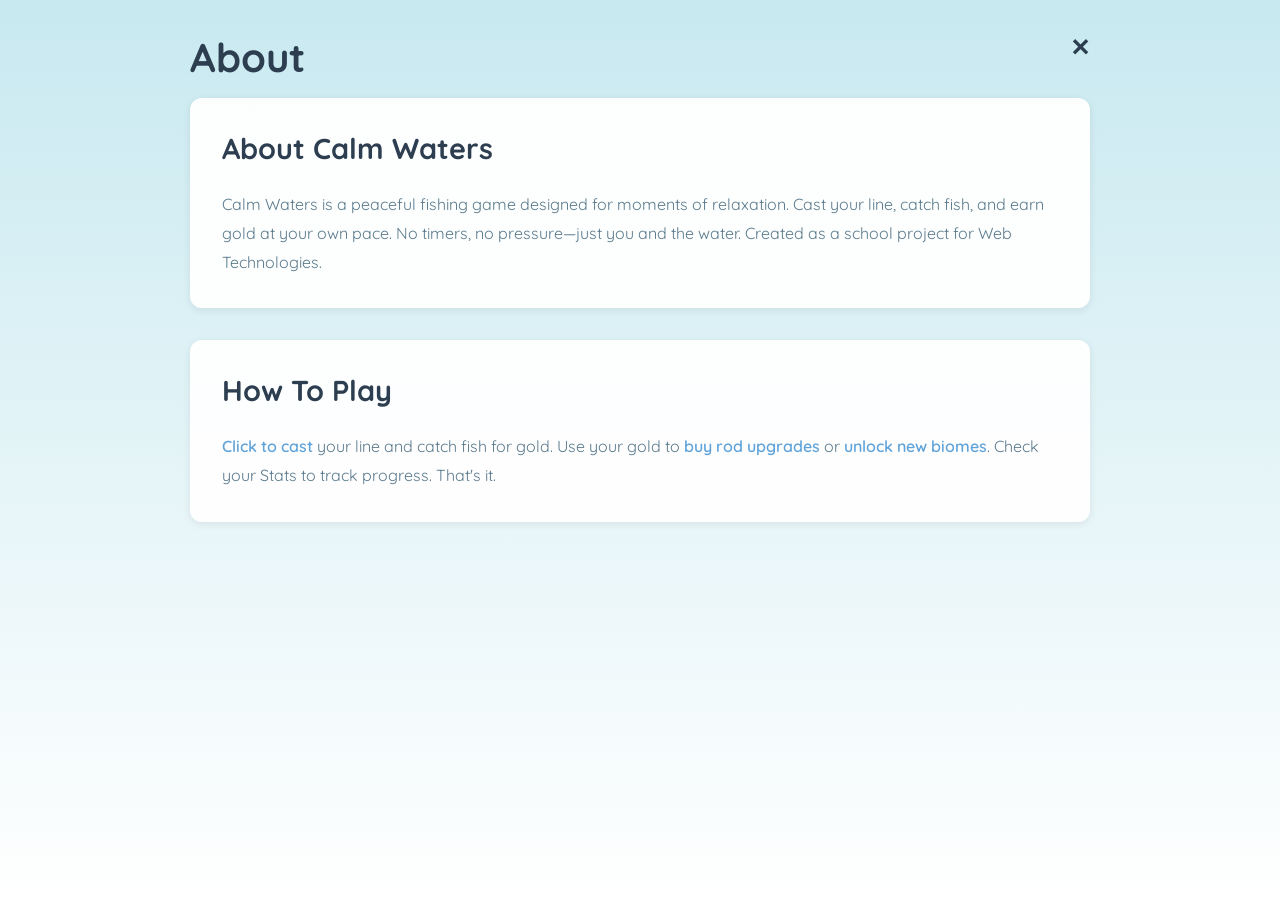
==== about.html @ 82038586 "Add Website Structure Files" ====
<!DOCTYPE html>
<html lang="en">
<head>
    <meta charset="UTF-8">
    <meta name="viewport" content="width=device-width, initial-scale=1.0">
    <title>Calm Waters - About</title>
    <link rel="stylesheet" href="css/style.css">
</head>
<body class="about-page">
    <div class="about-container">
        <!-- Header -->
        <div class="header">
            <h1 class="title">About</h1>
            <a href="game.html" class="back-btn">✕</a>
        </div>

        <!-- About Section -->
        <div class="content-section">
            <h2 class="section-title">About Calm Waters</h2>
            <div class="section-text">
                <p>
                    Calm Waters is a peaceful fishing game designed for moments of relaxation. Cast your line, catch fish, and earn gold at your own pace. No timers, no pressure—just you and the water. Created as a school project for Web Technologies.
                </p>
            </div>
        </div>

        <!-- How To Play Section -->
        <div class="content-section">
            <h2 class="section-title">How To Play</h2>
            <div class="section-text">
                <p>
                    <span class="highlight">Click to cast</span> your line and catch fish for gold. Use your gold to <span class="highlight">buy rod upgrades</span> or <span class="highlight">unlock new biomes</span>. Check your Stats to track progress. That's it.
                </p>
            </div>
        </div>
    </div>

    <script src="js/script.js"></script>
</body>
</html>
---- css/style.css ----
/* CALM WATERS - Global Styles */

@import url('https://fonts.googleapis.com/css2?family=Quicksand:wght@400;600;700&display=swap');

/* CSS RESET & VARIABLES */

* {
    margin: 0;
    padding: 0;
    box-sizing: border-box;
}

:root {
    --sky: #C8E9F0;
    --water: #0BA3D9;
    --pier: #8B6F47;
    --button-blue: #5FA3D9;
    --text: #2C3E50;
    --light-text: #5A7A8C;
    --success: #7BDCB5;
}

/* GLOBAL STYLES */

body {
    font-family: 'Quicksand', sans-serif;
    color: var(--text);
}

/* GAME PAGE STYLES */

body.game-page {
    background: linear-gradient(180deg, #C8E9F0 0%, #FFFFFF 100%);
    overflow: hidden;
    height: 100vh;
}

/* Left Panel - Floating Text */
.left-panel {
    position: absolute;
    left: 2rem;
    top: 0.5rem;
    z-index: 50;
    font-size: 1.1rem;
    font-weight: 600;
    color: var(--text);
}

.status-item {
    margin-bottom: 0.8rem;
    display: flex;
    align-items: center;
    gap: 0.5rem;
}

.status-item:last-child {
    margin-bottom: 0;
}

.status-label {
    display: none;
}

.status-value {
    color: var(--text);
    font-weight: 700;
    font-size: 1.1rem;
}

.coins {
    color: #FFB703;
}

/* Right Panel */
.right-panel {
    position: absolute;
    right: 1.5rem;
    top: 1.2rem;
    display: flex;
    flex-direction: row;
    gap: 0.6rem;
    z-index: 50;
    align-items: center;
}

.nav-card {
    background: rgba(255, 255, 255, 0.95);
    padding: 0.3rem 0.6rem;
    border-radius: 8px;
    box-shadow: 0 2px 8px rgba(0, 0, 0, 0.08);
    cursor: pointer;
    transition: all 0.3s;
    font-weight: 600;
    color: var(--text);
    text-decoration: none;
    display: block;
    text-align: center;
    font-size: 0.85rem;
}

.nav-card:hover {
    box-shadow: 0 4px 12px rgba(0, 0, 0, 0.12);
}

.settings-btn {
    width: auto;
    height: auto;
    background: none;
    border: none;
    border-radius: 50%;
    font-size: 1.3rem;
    cursor: pointer;
    display: flex;
    align-items: center;
    justify-content: center;
    box-shadow: none;
    transition: all 0.3s;
    padding: 0;
}

.settings-btn:hover {
    transform: rotate(20deg);
    box-shadow: none;
}

/* Game Area */
.game-area {
    position: relative;
    height: 100vh;
    width: 100%;
    background: linear-gradient(180deg, #C8E9F0 0%, #FFFFFF 100%);
}

/* Settings Popup */
.settings-popup {
    position: absolute;
    right: 1.5rem;
    top: 3.5rem;
    background: rgba(255, 255, 255, 0.95);
    border-radius: 12px;
    padding: 1.5rem;
    box-shadow: 0 8px 25px rgba(0, 0, 0, 0.15);
    z-index: 100;
    min-width: 250px;
    display: none;
    animation: slideDown 0.3s ease-out;
}

.settings-popup.active {
    display: block;
}

@keyframes slideDown {
    from {
        opacity: 0;
        transform: translateY(-10px);
    }
    to {
        opacity: 1;
        transform: translateY(0);
    }
}

.settings-title {
    font-size: 1rem;
    font-weight: 700;
    color: var(--text);
    margin-bottom: 1.5rem;
}

.setting-item {
    margin-bottom: 1.5rem;
}

.setting-item:last-child {
    margin-bottom: 0;
}

.setting-label {
    font-size: 0.9rem;
    font-weight: 600;
    color: var(--text);
    margin-bottom: 0.8rem;
    display: block;
}

.volume-slider {
    width: 100%;
    height: 6px;
    border-radius: 3px;
    background: rgba(0, 0, 0, 0.1);
    outline: none;
    -webkit-appearance: none;
    appearance: none;
    cursor: pointer;
}

.volume-slider::-webkit-slider-thumb {
    -webkit-appearance: none;
    appearance: none;
    width: 16px;
    height: 16px;
    border-radius: 50%;
    background: linear-gradient(135deg, var(--button-blue) 0%, #4f93c9 100%);
    cursor: pointer;
}

.volume-slider::-moz-range-thumb {
    width: 16px;
    height: 16px;
    border-radius: 50%;
    background: linear-gradient(135deg, var(--button-blue) 0%, #4f93c9 100%);
    cursor: pointer;
    border: none;
}

.reset-btn {
    width: 100%;
    background: linear-gradient(135deg, #E57373 0%, #EF5350 100%);
    color: white;
    border: none;
    padding: 0.7rem;
    border-radius: 6px;
    cursor: pointer;
    font-weight: 600;
    font-size: 0.9rem;
    transition: all 0.3s;
}

.reset-btn:hover {
    transform: scale(1.05);
    box-shadow: 0 4px 12px rgba(229, 115, 115, 0.3);
}

/* Reset Confirmation */
.modal {
    display: none;
    position: fixed;
    z-index: 200;
    left: 0;
    top: 0;
    width: 100%;
    height: 100%;
    background-color: rgba(0, 0, 0, 0.5);
    animation: fadeIn 0.3s;
}

.modal.active {
    display: flex;
    align-items: center;
    justify-content: center;
}

@keyframes fadeIn {
    from {
        opacity: 0;
    }
    to {
        opacity: 1;
    }
}

.modal-content {
    background: rgba(255, 255, 255, 0.98);
    padding: 2rem;
    border-radius: 12px;
    text-align: center;
    max-width: 350px;
    animation: slideUp 0.3s ease-out;
}

@keyframes slideUp {
    from {
        opacity: 0;
        transform: translateY(20px);
    }
    to {
        opacity: 1;
        transform: translateY(0);
    }
}

.modal-title {
    font-size: 1.3rem;
    font-weight: 700;
    color: var(--text);
    margin-bottom: 1rem;
}

.modal-text {
    font-size: 0.95rem;
    color: var(--light-text);
    margin-bottom: 1.5rem;
    line-height: 1.6;
}

.modal-buttons {
    display: flex;
    gap: 1rem;
}

.modal-btn {
    flex: 1;
    padding: 0.7rem;
    border: none;
    border-radius: 6px;
    cursor: pointer;
    font-weight: 600;
    font-size: 0.9rem;
    transition: all 0.3s;
}

.modal-btn.cancel {
    background: rgba(0, 0, 0, 0.1);
    color: var(--text);
}

.modal-btn.cancel:hover {
    background: rgba(0, 0, 0, 0.15);
}

.modal-btn.confirm {
    background: linear-gradient(135deg, #E57373 0%, #EF5350 100%);
    color: white;
}

.modal-btn.confirm:hover {
    transform: scale(1.05);
    box-shadow: 0 4px 12px rgba(229, 115, 115, 0.3);
}

/* START PAGE STYLES */

body.start-page {
    background: linear-gradient(180deg, var(--sky) 0%, var(--sky) 60%, var(--water) 100%);
    color: var(--text);
    min-height: 100vh;
    display: flex;
    flex-direction: column;
    align-items: center;
    justify-content: center;
    padding: 2rem;
}

.container {
    max-width: 500px;
    width: 100%;
    text-align: center;
    animation: slideInUp 0.6s ease-out;
}

.logo {
    font-size: 3rem;
    margin-bottom: 1.5rem;
}

h1 {
    font-size: 2.5rem;
    font-weight: 700;
    color: var(--text);
    margin-bottom: 1rem;
}

.greeting {
    font-size: 1.1rem;
    color: var(--light-text);
    margin-bottom: 2.5rem;
    line-height: 1.6;
}

.form-group {
    margin-bottom: 2rem;
}

label {
    display: block;
    font-weight: 600;
    color: var(--text);
    margin-bottom: 0.8rem;
    font-size: 1rem;
}

input[type="text"] {
    width: 100%;
    padding: 1rem;
    border: 2px solid rgba(255, 255, 255, 0.5);
    border-radius: 12px;
    font-family: 'Quicksand', sans-serif;
    font-size: 1rem;
    color: var(--text);
    background: rgba(255, 255, 255, 0.8);
    transition: all 0.3s;
}

input[type="text"]:focus {
    outline: none;
    border-color: var(--button-blue);
    box-shadow: 0 0 0 3px rgba(95, 163, 217, 0.2);
    background: rgba(255, 255, 255, 0.95);
}

input[type="text"]::placeholder {
    color: var(--light-text);
}

.start-btn,
.button-submit {
    width: 100%;
    padding: 1.2rem;
    background: var(--button-blue);
    color: white;
    border: none;
    border-radius: 12px;
    font-weight: 700;
    font-size: 1.1rem;
    cursor: pointer;
    font-family: 'Quicksand', sans-serif;
    box-shadow: 0 6px 20px rgba(95, 163, 217, 0.3);
    transition: all 0.3s;
}

.start-btn:hover,
.button-submit:hover {
    transform: translateY(-2px);
.button-submit:hover { 
    box-shadow: 0 8px 25px rgba(95, 163, 217, 0.4);
}

.start-btn:active,
.button-submit:active {
    transform: translateY(0);
}

.start-btn:disabled {
    opacity: 0.6;
    cursor: not-allowed;
}

}

.reset-btn-secondary {
    width: 100%;
    padding: 0.8rem;
    background: transparent;
    color: var(--light-text);
    border: 2px solid var(--light-text);
    border-radius: 12px;
    font-weight: 600;
    font-size: 0.95rem;
    cursor: pointer;
    font-family: 'Quicksand', sans-serif;
    transition: all 0.3s;
    margin-top: 1rem;
}

.reset-btn-secondary:hover {
    color: var(--text);
    border-color: var(--text);
}

@keyframes slideInUp {
    from {
        opacity: 0;
        transform: translateY(30px);
    }
    to {
        opacity: 1;
        transform: translateY(0);
    }
}

/* SHOP PAGE STYLES */
body.shop-page {
    background: linear-gradient(180deg, #C8E9F0 0%, #FFFFFF 100%);
    color: var(--text);
    min-height: 100vh;
    padding: 2rem;
}

.shop-container {
    max-width: 1200px;
    margin: 0 auto;
}

.header {
    display: flex;
    justify-content: space-between;
    align-items: flex-start;
    margin-bottom: 1rem;
}

.header-left {
    display: flex;
    flex-direction: column;
    gap: 0.5rem;
}

.title {
    font-size: 2.5rem;
    font-weight: 700;
    color: var(--text);
    margin: 0;
}

.back-btn {
    background: none;
    border: none;
    padding: 0;
    border-radius: 0;
    cursor: pointer;
    font-weight: 600;
    color: var(--text);
    text-decoration: none;
    display: inline-flex;
    align-items: center;
    justify-content: center;
    transition: all 0.3s;
    box-shadow: none;
    font-size: 1.5rem;
}

.back-btn:hover {
    transform: none;
    box-shadow: none;
    /* transform: none; */
    box-shadow: 0 4px 12px rgba(0, 0, 0, 0.1);
    color: var(--button-blue);
}

.coins-display {
    background: none;
    padding: 0;
    border-radius: 0;
    box-shadow: none;
    font-weight: 700;
    color: #FFB703;
    font-size: 1.1rem;
}

/* Tabs */
.tabs {
    display: flex;
    gap: 0;
    margin-bottom: 1.5rem;
    border-bottom: 2px solid rgba(0, 0, 0, 0.1);
}

.tab-btn {
    background: transparent;
    border: none;
    padding: 0.7rem 0.5rem;
    cursor: pointer;
    font-weight: 600;
    font-size: 0.95rem;
    color: var(--light-text);
    transition: all 0.3s;
    border-bottom: 3px solid transparent;
    position: relative;
    bottom: -2px;
}

.tab-btn:hover {
    color: var(--text);
}

.tab-btn.active {
    color: var(--button-blue);
    border-bottom-color: var(--button-blue);
}

fieldset {
    border: none;
    padding: 0;
    margin-bottom: 3rem;
    display: none;
}

fieldset.active {
    display: block;
}

legend {
    font-size: 1.8rem;
    font-weight: 700;
    color: var(--text);
    margin-bottom: 1.5rem;
    padding: 0;
}

.items-grid {
    display: grid;
    grid-template-columns: repeat(auto-fill, minmax(280px, 1fr));
    gap: 1.5rem;
}

.item-card {
    background: rgba(255, 255, 255, 0.95);
    border-radius: 12px;
    padding: 1.5rem;
    box-shadow: 0 2px 8px rgba(0, 0, 0, 0.08);
    transition: all 0.3s;
    cursor: pointer;
    display: flex;
    flex-direction: column;
    gap: 1rem;
}

.item-card:hover {
    transform: translateY(-4px);
    box-shadow: 0 8px 20px rgba(0, 0, 0, 0.12);
}

.item-icon {
    font-size: 3rem;
    text-align: center;
}

.item-name {
    font-size: 1.2rem;
    font-weight: 700;
    color: var(--text);
}

.item-description {
    font-size: 0.9rem;
    color: var(--light-text);
    line-height: 1.5;
}

.item-footer {
    display: flex;
    justify-content: space-between;
    align-items: center;
    margin-top: auto;
    padding-top: 1rem;
    border-top: 1px solid rgba(0, 0, 0, 0.05);
}

.item-price {
    font-size: 1.3rem;
    font-weight: 700;
    color: #FFB703;
}

.buy-btn,
.biome-btn {
    background-color: var(--button-blue);
    color: white;
    border: none;
    padding: 0.5rem 1rem;
    border-radius: 6px;
    cursor: pointer;
    font-weight: 600;
    font-size: 0.9rem;
    transition: all 0.3s;
}

.buy-btn:hover,
.biome-btn:hover {
    background-color: #4f93c9;
    box-shadow: 0 4px 12px rgba(95, 163, 217, 0.3);
}

.buy-btn:disabled {
    opacity: 0.5;
    cursor: not-allowed;
}

.biome-btn.selected {
    background:  #5BA89A;
    color: white;
    box-shadow: 0 4px 12px rgba(123, 220, 181, 0.3);
}

.biome-btn.selected:hover {
    transform: scale(1.05);
    box-shadow: 0 6px 16px rgba(123, 220, 181, 0.4);
}

/* STATS PAGE STYLES */

body.stats-page {
    background: linear-gradient(180deg, #C8E9F0 0%, #FFFFFF 100%);
    color: var(--text);
    min-height: 100vh;
    padding: 2rem;
}

.stats-container {
    max-width: 1200px;
    margin: 0 auto;
}

.stats-grid {
    display: grid;
    grid-template-columns: repeat(auto-fit, minmax(280px, 1fr));
    gap: 1.5rem;
    margin-top: 2rem;
}

.stat-card {
    background: rgba(255, 255, 255, 0.95);
    border-radius: 12px;
    padding: 2rem;
    box-shadow: 0 2px 8px rgba(0, 0, 0, 0.08);
    transition: all 0.3s;
    text-align: center;
    display: flex;
    flex-direction: column;
    align-items: center;
    gap: 1rem;
}

.stat-card:hover {
    transform: translateY(-4px);
    box-shadow: 0 8px 20px rgba(0, 0, 0, 0.12);
}

.stat-icon {
    font-size: 3rem;
}

.stat-label {
    font-size: 0.95rem;
    color: var(--light-text);
    font-weight: 600;
    text-transform: uppercase;
    letter-spacing: 0.5px;
}

.stat-value {
    font-size: 2.5rem;
    font-weight: 700;
    color: var(--button-blue);
}

.stat-value.gold {
    color: #FFB703;
}

.stat-value.time {
    color: #7BDCB5;
}

.stat-value.fish {
    color: #0BA3D9;
}

.stat-value.spent {
    color: #E57373;
}

/* ABOUT PAGE STYLES */

body.about-page {
    background: linear-gradient(180deg, #C8E9F0 0%, #FFFFFF 100%);
    color: var(--text);
    min-height: 100vh;
    padding: 2rem;
}

.about-container {
    max-width: 900px;
    margin: 0 auto;
}

.content-section {
    background: rgba(255, 255, 255, 0.95);
    border-radius: 12px;
    padding: 2rem;
    box-shadow: 0 2px 8px rgba(0, 0, 0, 0.08);
    margin-bottom: 2rem;
}

.section-title {
    font-size: 1.8rem;
    font-weight: 700;
    color: var(--text);
    margin-bottom: 1.5rem;
}

.section-text {
    font-size: 1rem;
    line-height: 1.8;
    color: var(--light-text);
}

.section-text p {
    margin-bottom: 1rem;
}

.section-text p:last-child {
    margin-bottom: 0;
}

.highlight {
    color: var(--button-blue);
    font-weight: 600;
}

/* RESPONSIVE DESIGN */

@media (max-width: 768px) {
    .title {
        font-size: 2rem;
    }

    .items-grid {
        grid-template-columns: repeat(auto-fill, minmax(200px, 1fr));
        gap: 1rem;
    }

    .stats-grid {
        grid-template-columns: repeat(auto-fit, minmax(200px, 1fr));
        gap: 1rem;
    }

    .stat-card {
        padding: 1.5rem;
    }

    .stat-icon {
        font-size: 2.5rem;
    }

    .stat-value {
        font-size: 2rem;
    }

    body {
        padding: 1rem;
    }

    .content-section {
        padding: 1.5rem;
    }

    .section-title {
        font-size: 1.5rem;
    }

    .section-text {
        font-size: 0.95rem;
    }

    h1 {
        font-size: 2rem;
    }

    .header {
        flex-direction: column;
        gap: 1rem;
        align-items: flex-start;
    }
}

@media (max-width: 480px) {
    .hero h1 {
        font-size: 2rem;
    }

    .hero-subtitle {
        font-size: 1rem;
    }

    .start-btn {
        padding: 0.9rem 2rem;
        font-size: 0.95rem;
    }

    .item-card {
        padding: 1.5rem;
    }
}
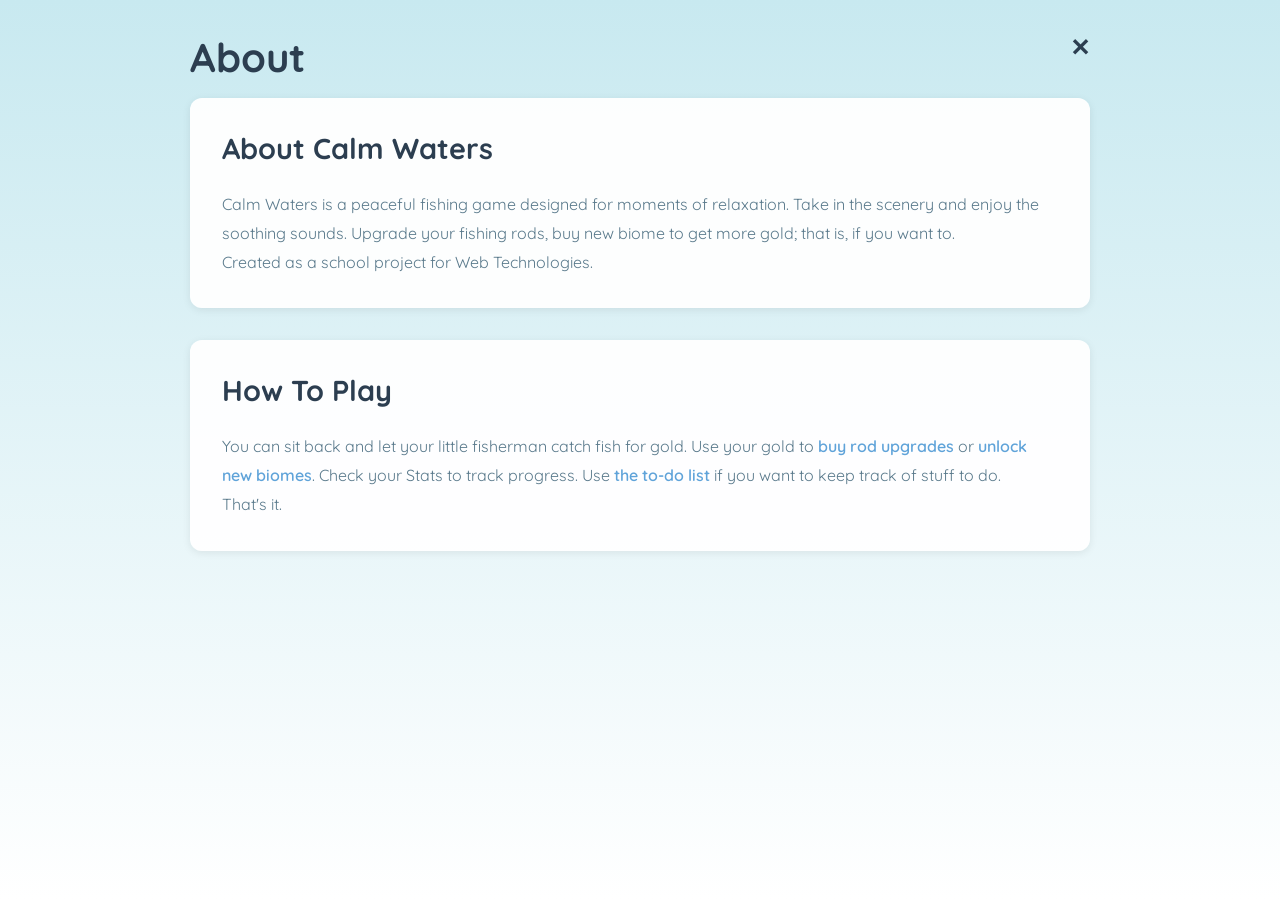
==== commit cf4b6e52: "final finished game upload" ====
--- a/about.html
+++ b/about.html
@@ -19,7 +19,7 @@
             <h2 class="section-title">About Calm Waters</h2>
             <div class="section-text">
                 <p>
-                    Calm Waters is a peaceful fishing game designed for moments of relaxation. Cast your line, catch fish, and earn gold at your own pace. No timers, no pressure—just you and the water. Created as a school project for Web Technologies.
+                    Calm Waters is a peaceful fishing game designed for moments of relaxation. Take in the scenery and enjoy the soothing sounds. Upgrade your fishing rods, buy new biome to get more gold; that is, if you want to. <br>Created as a school project for Web Technologies.
                 </p>
             </div>
         </div>
@@ -29,7 +29,7 @@
             <h2 class="section-title">How To Play</h2>
             <div class="section-text">
                 <p>
-                    <span class="highlight">Click to cast</span> your line and catch fish for gold. Use your gold to <span class="highlight">buy rod upgrades</span> or <span class="highlight">unlock new biomes</span>. Check your Stats to track progress. That's it.
+                    You can sit back and let your little fisherman catch fish for gold. Use your gold to <span class="highlight">buy rod upgrades</span> or <span class="highlight">unlock new biomes</span>. Check your Stats to track progress. Use <span class="highlight">the to-do list</span> if you want to keep track of stuff to do.<br> That's it.
                 </p>
             </div>
         </div>
--- a/css/style.css
+++ b/css/style.css
@@ -1,9 +1,8 @@
-/* CALM WATERS - Global Styles */
+/* CALM WATERS - CSS Styles */
 
 @import url('https://fonts.googleapis.com/css2?family=Quicksand:wght@400;600;700&display=swap');
 
 /* CSS RESET & VARIABLES */
-
 * {
     margin: 0;
     padding: 0;
@@ -21,18 +20,22 @@
 }
 
 /* GLOBAL STYLES */
-
 body {
     font-family: 'Quicksand', sans-serif;
     color: var(--text);
 }
 
 /* GAME PAGE STYLES */
-
 body.game-page {
-    background: linear-gradient(180deg, #C8E9F0 0%, #FFFFFF 100%);
+    
     overflow: hidden;
     height: 100vh;
+    
+    
+    background-size: cover;
+    background-position: center;
+    background-repeat: no-repeat;
+    background-attachment: fixed;
 }
 
 /* Left Panel - Floating Text */
@@ -51,6 +54,7 @@
     display: flex;
     align-items: center;
     gap: 0.5rem;
+    position: relative;
 }
 
 .status-item:last-child {
@@ -128,7 +132,16 @@
     position: relative;
     height: 100vh;
     width: 100%;
-    background: linear-gradient(180deg, #C8E9F0 0%, #FFFFFF 100%);
+}
+
+/* Fishing GIF */
+.fishing-gif {
+    position: absolute;
+    bottom: 0;
+    left: 0;
+    width: 220px;
+    height: auto;
+    pointer-events: none;
 }
 
 /* Settings Popup */
@@ -138,7 +151,7 @@
     top: 3.5rem;
     background: rgba(255, 255, 255, 0.95);
     border-radius: 12px;
-    padding: 1.5rem;
+    padding: 1rem;
     box-shadow: 0 8px 25px rgba(0, 0, 0, 0.15);
     z-index: 100;
     min-width: 250px;
@@ -170,6 +183,9 @@
 
 .setting-item {
     margin-bottom: 1.5rem;
+    display: flex;
+    align-items: center;
+    gap: 0.8rem;
 }
 
 .setting-item:last-child {
@@ -871,4 +887,220 @@
     .item-card {
         padding: 1.5rem;
     }
+}
+
+.gold-popup {
+    position: absolute;
+    color: #FFB703;
+    font-weight: 700;
+    font-size: 0.8rem;
+    animation: goldFade 1s ease-out forwards;
+    pointer-events: none;
+    margin-left: 5rem;
+}
+
+@keyframes goldFade {
+    0%   { opacity: 0; transform: translateY(0); }
+    20%  { opacity: 1; }
+    80%  { opacity: 1; transform: translateY(-12px); }
+    100% { opacity: 0; transform: translateY(-20px); }
+}
+
+.item-description small {
+    font-size: 0.78rem;
+    color: var(--button-blue);
+    font-weight: 700;
+}
+
+.advice-ticker {
+    position: fixed;
+    top: 0;
+    left: 300px;
+    width: 60%;
+    background: rgb(202, 234, 241,0.1);
+    color: rgb(199, 245, 255);
+    font-size: 0.9rem;
+    font-weight: 600;
+    padding: 0.3rem 1rem;
+    z-index: 999;
+    overflow: hidden;
+    white-space: nowrap;
+    display: flex;
+    gap: 0.8rem;
+    align-items: center;
+}
+
+#adviceTicker {
+    display: inline-block;
+    animation: tickerScroll 18s linear infinite;
+}
+
+@keyframes tickerScroll {
+    0%   { transform: translateX(100vw); }
+    100% { transform: translateX(-100%); }
+}
+
+.fish-popup {
+    position: absolute;
+    font-size: 1.2rem;
+    font-weight: 700;
+    color: white;
+    animation: fishFloat 1s ease-out forwards;
+    pointer-events: none;
+    bottom: 120px;
+    left: 150px;
+}
+
+@keyframes fishFloat {
+    0%   { opacity: 0; transform: translateY(0); }
+    20%  { opacity: 1; }
+    80%  { opacity: 1; transform: translateY(-40px); }
+    100% { opacity: 0; transform: translateY(-60px); }
+}
+
+.todo-wrapper {
+    position: fixed;
+    bottom: 1rem;
+    right: 1.5rem;
+    top: unset;
+    left: unset;
+    z-index: 100;
+    width: 260px;
+    opacity: 0.6;
+    transition: opacity 0.3s ease;
+}
+
+.todo-wrapper:hover {
+    opacity: 1;
+}
+
+.todo-toggle {
+    width: 100%;
+    background: rgba(195, 232, 245, 0.7);
+    border: none;
+    border-radius: 10px;
+    padding: 0.5rem 1rem;
+    font-family: 'Quicksand', sans-serif;
+    font-weight: 700;
+    font-size: 0.9rem;
+    color: var(--text);
+    cursor: pointer;
+    display: flex;
+    justify-content: space-between;
+    align-items: center;
+    box-shadow: 0 2px 8px rgba(0,0,0,0.1);
+    transition: all 0.2s;
+}
+
+.todo-toggle:hover {
+    box-shadow: 0 4px 12px rgba(0,0,0,0.15);
+}
+
+.todo-arrow {
+    transition: transform 0.3s;
+    font-size: 0.75rem;
+}
+
+.todo-arrow.open {
+    transform: rotate(180deg);
+}
+
+.todo-dropdown {
+    background: rgba(195, 232, 245, 0.7);
+    border-radius: 10px;
+    padding: 0.8rem;
+    margin-top: 0.4rem;
+    box-shadow: 0 2px 8px rgba(0,0,0,0.1);
+    display: none;
+    animation: slideDown 0.2s ease-out;
+}
+
+.todo-dropdown.open {
+    display: block;
+}
+
+.todo-input-row {
+    display: flex;
+    gap: 0.5rem;
+    margin-bottom: 0.6rem;
+}
+
+.todo-input-row input {
+    flex: 1;
+    padding: 0.4rem 0.6rem;
+    border: 1.5px solid rgba(0,0,0,0.1);
+    border-radius: 6px;
+    font-family: 'Quicksand', sans-serif;
+    font-size: 0.85rem;
+    color: var(--text);
+    background: white;
+    outline: none;
+}
+
+.todo-input-row input:focus {
+    border-color: var(--button-blue);
+}
+
+.todo-add-btn {
+    background: var(--button-blue);
+    color: white;
+    border: none;
+    border-radius: 6px;
+    width: 28px;
+    height: 28px;
+    font-size: 1.2rem;
+    cursor: pointer;
+    display: flex;
+    align-items: center;
+    justify-content: center;
+    transition: background 0.2s;
+}
+
+.todo-add-btn:hover {
+    background: #4f93c9;
+}
+
+.todo-list {
+    list-style: none;
+    padding: 0;
+    margin: 0;
+    max-height: 200px;
+    overflow-y: auto;
+}
+
+.todo-item {
+    display: flex;
+    align-items: center;
+    gap: 0.5rem;
+    padding: 0.4rem 0;
+    border-bottom: 1px solid rgba(0,0,0,0.05);
+    font-size: 0.85rem;
+    color: var(--text);
+    transition: all 0.4s ease;
+    overflow: hidden;
+}
+
+.todo-item input[type="checkbox"] {
+    width: 15px;
+    height: 15px;
+    accent-color: var(--button-blue);
+    cursor: pointer;
+    flex-shrink: 0;
+}
+
+.todo-item span {
+    flex: 1;
+    transition: all 0.4s ease;
+}
+
+.todo-item.completing span {
+    text-decoration: line-through;
+    color: var(--light-text);
+}
+
+.todo-item.removing {
+    opacity: 0;
+    max-height: 0;
+    padding: 0;
+    border: none;
 }
